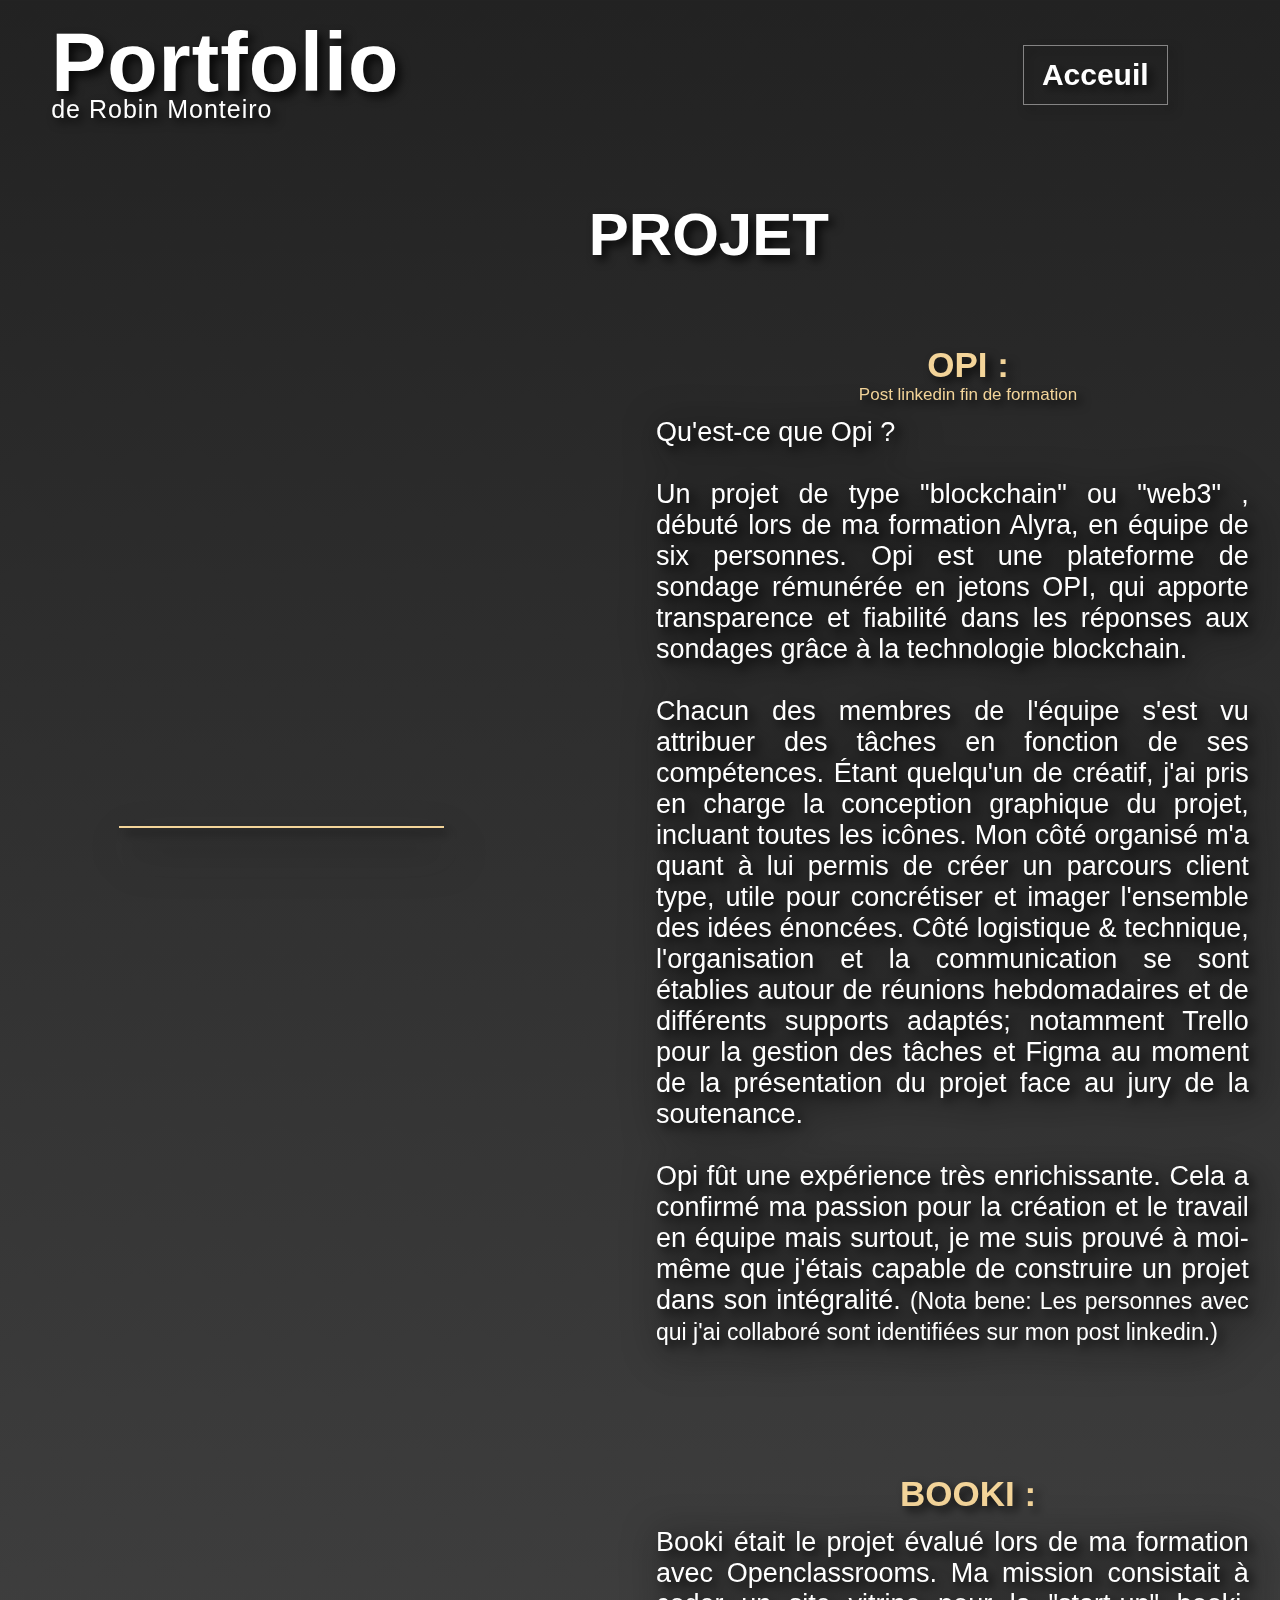
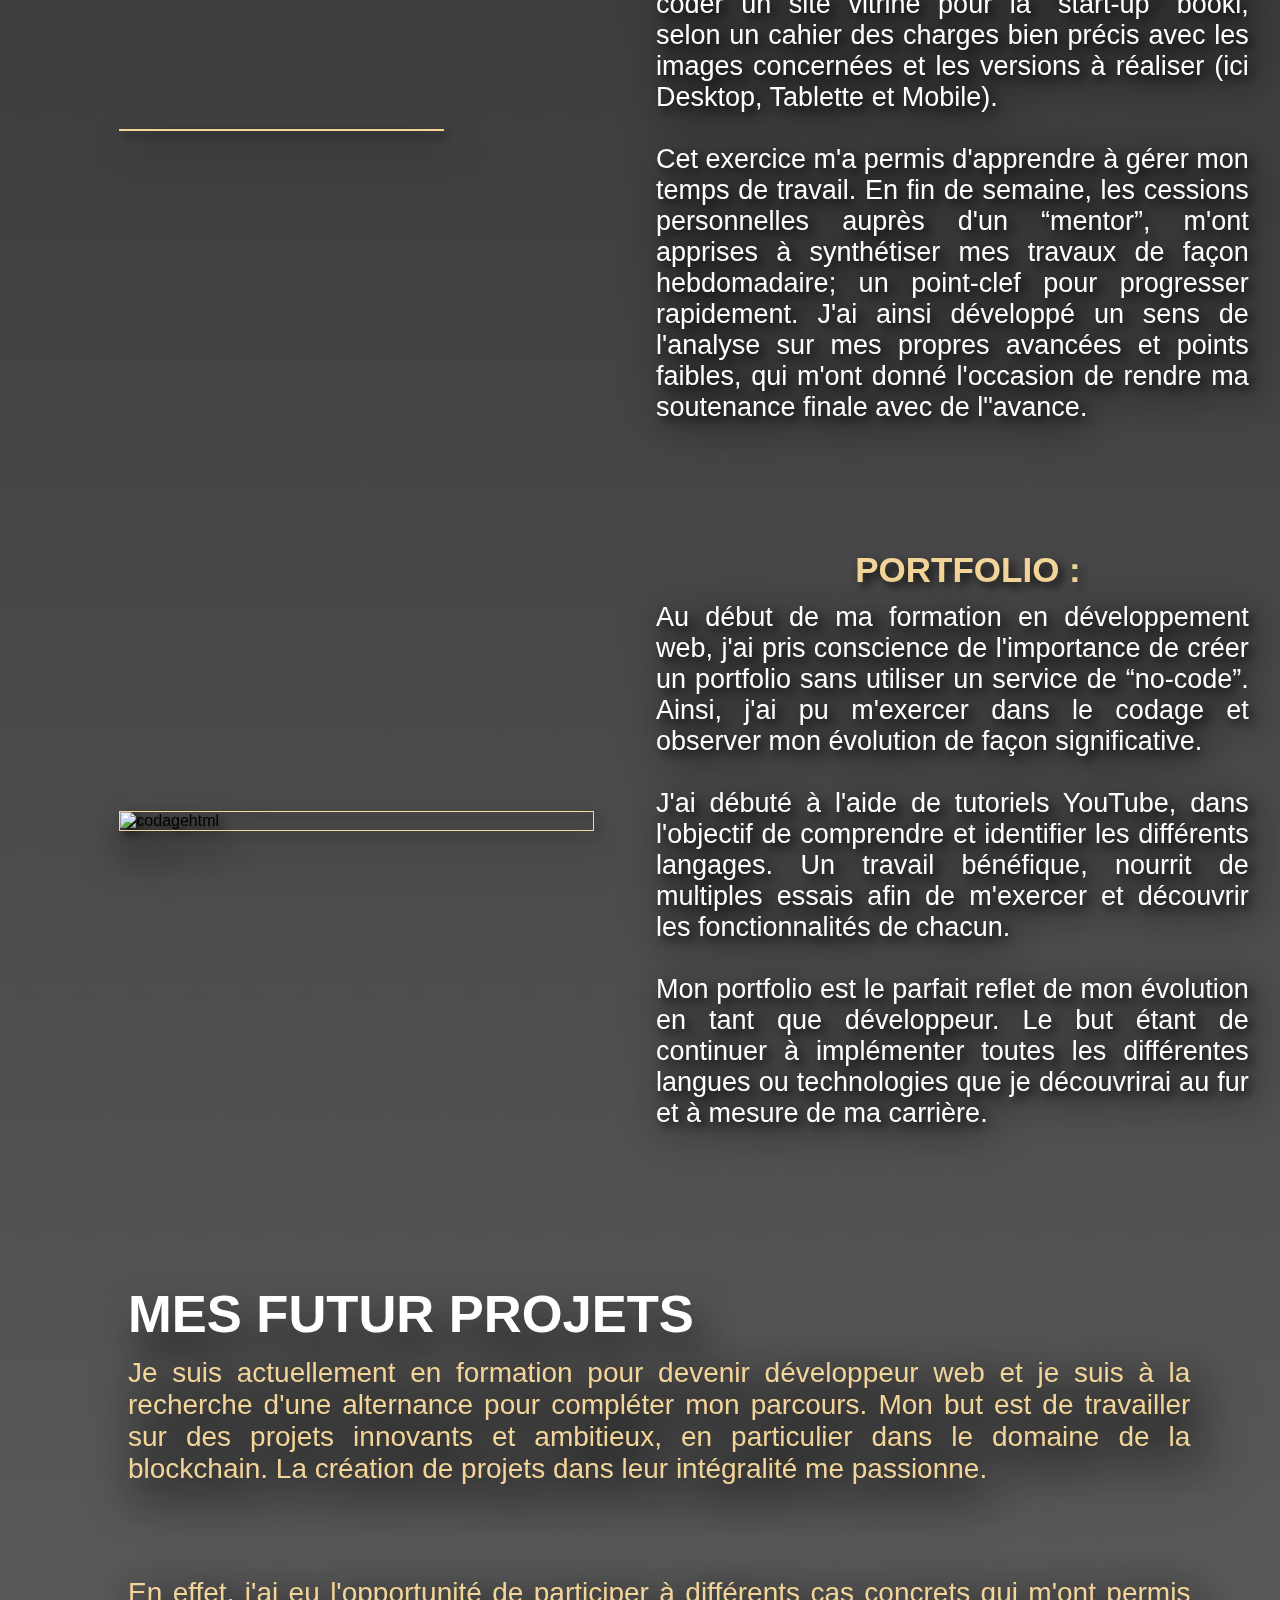
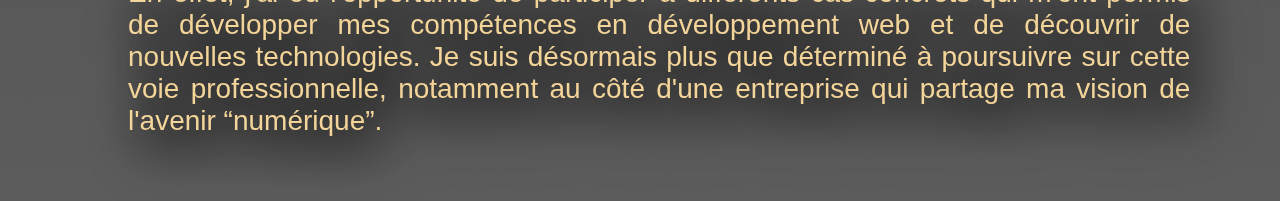
==== page2.html @ d075000b "mise à jour responsive" ====
<!DOCTYPE html>
<html lang="en">

<head>
    <script src="js/script.js"></script>
    <script src="https://kit.fontawesome.com/f42adaafe8.js" crossorigin="anonymous"></script>
    <meta charset="UTF-8">
    <link rel="stylesheet" href="css/page2.css">
    <meta http-equiv="X-UA-Compatible" content="IE=edge">
    <meta name="viewport" content="width=device-width, initial-scale=1.0">
    <title>Projet</title>
</head>

<body>
    <header>
        <section class="moi">
            <nav>
                <div class="logo">
                    <h2>Portfolio</h2>
                    <p>de Robin Monteiro</p>
                </div>
                <ul>
                    <li> <a href="index.html">Acceuil</a></li>
                </ul>
            </nav>
        </section>
    </header>


    <button id="top-button" onclick="topFunction()">
        <i class="fa-solid fa-arrow-up"> </i>
    </button> 


    <section class="codage">
        <article class="intro">
            <h1>PROJET</h1>
        </article>

        <article class="carte">
            <div class="screen">

                <img src="image/projet/OPI.png" alt="" class="grande">
            </div>
            <div class="description">
                <h2>OPI :</h2>
                <a
                    href="https://www.linkedin.com/posts/robin-monteiro-452258235_alternance-blockchain-formation-activity-7017526196246573056-VBEF?utm_source=share&utm_medium=member_desktop"><i
                        class="fa-solid fa-link"></i> </a>
                <p class="sous-titre">Post linkedin fin de formation</p>
                <p class="texte">Qu'est-ce que Opi ?
                    <br><br>
                    Un projet de type "blockchain" ou "web3" , débuté lors de ma formation Alyra, en équipe de six
                    personnes. Opi est une plateforme de sondage rémunérée en jetons OPI, qui apporte transparence et
                    fiabilité dans les réponses aux sondages grâce à la technologie blockchain.

                    <br><br>
                    Chacun des membres de l'équipe s'est vu attribuer des tâches en fonction de ses compétences. Étant
                    quelqu'un de créatif, j'ai pris en charge la conception graphique du projet, incluant toutes les
                    icônes. Mon côté organisé m'a quant à lui permis de créer un parcours client type, utile pour
                    concrétiser et imager l'ensemble des idées énoncées.
                    Côté logistique & technique, l'organisation et la communication se sont établies autour de réunions
                    hebdomadaires et de différents supports adaptés; notamment Trello pour la gestion des tâches et
                    Figma au moment de la présentation du projet face au jury de la soutenance.
                    <br><br>Opi fût une expérience très enrichissante. Cela a confirmé ma passion pour la création et le
                    travail en équipe mais surtout, je me suis prouvé à moi-même que j'étais capable de construire un
                    projet dans son intégralité.
                    <span>(Nota bene: Les personnes avec qui j'ai collaboré sont identifiées sur mon post
                        linkedin.)</span>
                </p>
            </div>
        </article>
        <article class="carte">
            <div class="screen">
                <img src="image/projet/Booki.PNG" alt="" class="grande">

            </div>
            <div class="description">
                <h2>BOOKI :</h2>

                <p class="texte">Booki était le projet évalué lors de ma formation avec Openclassrooms. Ma mission
                    consistait à coder un site vitrine pour la "start-up" booki, selon un cahier des charges bien précis
                    avec les images concernées et les versions à réaliser (ici Desktop, Tablette et Mobile).
                    <br><br>
                    Cet exercice m'a permis d'apprendre à gérer mon temps de travail. En fin de semaine, les cessions
                    personnelles auprès d'un “mentor”, m'ont apprises à synthétiser mes travaux de façon hebdomadaire;
                    un point-clef pour progresser rapidement. J'ai ainsi développé un sens de l'analyse sur mes propres
                    avancées et points faibles, qui m'ont donné l'occasion de rendre ma soutenance finale avec de
                    l"avance.
                </p>
            </div>
        </article>


        <article class="carte">
            <div class="screen">
                <img src="image/projet/Portfolio.png" alt="codagehtml" class="seul">


            </div>
            <div class="description">
                <h2>PORTFOLIO :</h2>

                <p class="texte">Au début de ma formation en développement web, j'ai pris conscience de l'importance de
                    créer un portfolio sans utiliser un service de “no-code”. Ainsi, j'ai pu m'exercer dans le codage et
                    observer mon évolution de façon significative.<br><br>
                    J'ai débuté à l'aide de tutoriels YouTube,
                    dans l'objectif de comprendre et identifier les différents langages. Un travail bénéfique, nourrit
                    de multiples essais afin de m'exercer et découvrir les fonctionnalités de chacun.
                    <br><br>
                    Mon portfolio est le parfait reflet de mon évolution en tant que développeur. Le but étant de
                    continuer à implémenter toutes les différentes langues ou technologies que je découvrirai au fur et
                    à mesure de ma carrière.

                </p>
            </div>
        </article>



        <article class="objectif">
            <h2>MES FUTUR PROJETS</h2>

            <p>Je suis actuellement en formation pour devenir développeur web et je suis à la recherche d'une alternance
                pour compléter mon parcours. Mon but est de travailler sur des projets innovants et ambitieux, en
                particulier dans le domaine de la blockchain. La création de projets dans leur intégralité me
                passionne.</p>
                <br> <br>
              <p>En effet, j'ai eu l'opportunité de participer à différents cas concrets qui m'ont
                permis de développer mes compétences en développement web et de découvrir de nouvelles technologies. 
                Je suis désormais plus que déterminé à poursuivre sur cette voie professionnelle, notamment au côté d'une
                entreprise qui partage ma vision de l'avenir “numérique”.
            </p>
        </article>

    </section>

</body>

</html>
---- css/page2.css ----
* {
    padding: 0;
    margin: 0;
    box-sizing: border-box;

}

html {
    background: linear-gradient(rgb(34, 34, 34), rgb(92, 92, 92));

}

body {
    max-width: 1600px;
    margin: 0 auto;
}

header {
    display: flex;
    height: 200px;
    justify-content: space-between;
    flex-direction: column;
    margin-bottom: 0px;
    font-family: sans-serif;

}

#top-button {
    display: none;
    position: fixed;
    width: 6%;
    bottom: 10%;
    right: 0%;
    z-index: 99;
    font-size: 24px;
    border: none;
    outline: none;
    background-color: rgba(138, 138, 138, 0.075);
    color: white;
    cursor: pointer;
    padding: 15px;
}

#top-button h3 {
    font-style: italic;
}



nav {
    display: flex;
    justify-content: space-between;
    padding-top: 15px;
    padding-left: 4%;
    padding-right: 8%;

}

.logo h2 {
    background: none;
}

.logo p {
    cursor: pointer;
    display: flex;
    font-size: 25px;
    justify-content: flex-start;
    margin-top: -15px;
    background: none;
}

.logo {
    flex-direction: column;
    display: flex;
    width: 400px;
    color: white;
    font-size: 55px;
    letter-spacing: 1px;
    cursor: default;
    text-decoration: none;
    display: flex;
    background: none;
    filter: drop-shadow(5px 5px 5px rgba(0, 0, 0, 0.781));

}

nav {
    height: 150px;
}

nav ul {
    display: flex;
    background: none;
}

nav ul li {
    height: 80px;
    font-size: 30px;
    list-style-type: none;
    flex-direction: row;
    padding: 10px;
    margin-top: 20px;
    display: flex;
    background: none;
}

nav ul li a {

    filter: drop-shadow(5px 5px 5px rgba(0, 0, 0, 0.651));
    color: white;
    text-decoration: none;
    font-weight: bold;
    padding: 12px 18px 0px 18px;
    flex-direction: row;
    border: 0.1px solid rgb(133, 132, 132);
    flex-direction: row;

}

nav ul li a:hover {
    color: rgb(243, 212, 153);
    transition: 0.5s;
    background-color: rgba(0, 0, 0, 0.2);

}

body {
    height: auto;
    font-family: sans-serif;
}

.intro {
    justify-content: center;
    display: flex;
    margin-left: 40%;
    flex-direction: column;
}

.intro h1 {
    color: white;
    font-size: 60px;
    display: flex;
    margin-bottom: 5%;
    margin-left: 10%;
    filter: drop-shadow(5px 5px 5px rgba(0, 0, 0, 0.781));
}

.intro h2 {
    margin-left: 9%;
    color: white;
    font-size: 20px;
    display: flex;
    flex-direction: column;
    filter: drop-shadow(5px 5px 5px rgba(0, 0, 0, 0.781));
}

.intro a {
    color: white;
    cursor: pointer;
    margin-left: 3%;
    text-decoration: underline;
    font-size: 30px;
}

.intro a:hover {
    color: rgb(243, 212, 153);
    filter: drop-shadow(5px 5px 20px rgb(10, 10, 10));
}



.carte {
    display: flex;
    margin-left: 2.5%;
    justify-content: space-between;
    padding-bottom: 7%;
    filter: drop-shadow(5px 5px 5px rgba(0, 0, 0, 0.781));
}

.carte .texte span {
    font-size: 23px;
}

.carte .texte {
    margin-top: 2%;
    text-align: justify;
    filter: drop-shadow(5px 5px 20px rgb(10, 10, 10));
    width: 95%;
    font-size: 27px;
    color: white;
}

.carte h2 {
    color: rgb(243, 212, 153);
    justify-content: center;
    margin-left: 0%;
    margin-top: 0%;
    font-size: 35px;
}

.carte .sous-titre {
    color: rgb(243, 212, 153);
    font-size: 17px;

}

.carte i:hover {
    color: rgb(243, 212, 153);
}

.carte i {
    color: white;
    font-size: 25px;
    cursor: pointer;
}

.carte .grande:hover {
    cursor: pointer;
    transition: 0.5s;
    scale: 2;
    filter: brightness(0.98);
    text-decoration: none;
    display: flex;
    margin-right: 10%;
}


.carte img .petite {
    width: 25%;

}

.carte .seul {
    width: 100%;
}

.carte img {

    display: flex;
    flex-wrap: wrap;
    justify-content: space-between;
    width: 65%;
    border: solid 0.1px rgb(243, 212, 153);
    margin-left: 5%;
    flex-direction: row;

}

.carte .screen {
    filter: drop-shadow(5px 20px 20px rgb(32, 32, 32));
    align-self: center;
    display: flex;
    flex-direction: row;
    justify-content: space-between;
    width: 40%;

    margin-left: 5%;
}

.description {
    text-align: center;
    margin-left: 0px;
    width: 50%;
    margin-top: 3%;
}

.objectif h1 {
    filter: drop-shadow(5px 5px 5px rgba(0, 0, 0, 0.781));
    margin-left: 31%;
}

.objectif {
    color: white;
    font-size: 35px;
    display: flex;
    margin-left: 10%;
    margin-top: 5%;
    margin-bottom: 5%;
    flex-direction: column;
    width: 100%;
    filter: drop-shadow(10px 20px 20px rgb(19, 19, 19));
}

.objectif p {
    margin-top: 1%;
    display: flex;
    font-size: 28px;
    color: rgb(243, 212, 153);
    width: 83%;
    text-align: justify;
    filter: drop-shadow(5px 5px 20px rgb(10, 10, 10));
}



/*tablette*/
@media screen and (max-width: 1024px) {

    img {
        flex-direction: column;
        flex-wrap: wrap;
        justify-content: space-between;
    }

    .carte {
        flex-direction: column;
    }

    .carte img {
        object-fit: contain;
        justify-content: none;
        margin-left: -6%;
    }

    .screen {
        justify-content: none;
        width: 25%;
        height: 25%;
        margin: 0px;
    }

    .carte .CSS {
        margin-left: 58%;
    }

    .carte .screen {
        justify-content: space-around;
        width: fit-content;
    }

    .carte .texte {
        width: 180%;
    }

}

@media screen and (max-width: 400px) {
    body {
        width: 100%;
    }

    .logo {
        width: 100%;
    }

    nav {

        flex-direction: column;
        margin-bottom: 10%;

    }

    #top-button {
        right: 14%;
    }

    .intro h1 {
        margin-top: 10%;
        font-size: 30px;
        width: 44%;
    }

    .intro {
        margin-left: 20%;
        flex-direction: column;

    }

    img {
        flex-direction: column;
        flex-wrap: wrap;

    }

    .carte {
        flex-direction: column;
    }

    .carte img:hover {
        scale: 1.3;
    }

    .carte .texte {
        width: 100%;
    }

    .carte img {
        margin-left: 8%;
    }

    .screen {
        object-fit: contain;
        justify-content: space-around;
        flex-direction: column;
        flex-flow: wrap;
        width: 5%;
        height: 5%;

    }

    .description {
        width: 96%;
    }

    .carte .texte span {
        font-size: 18px;
    }

    .carte .texte {
        font-size: 18px;
    }

    .carte .screen {
        justify-content: space-between;
        width: 80%;
        margin: auto;
    }

    .carte h2 {
        width: 100%;
        font-size: 29px;
        margin-top: 15%;
    }

    .objectif h2 {
        margin-left: 0%;
        width: 80%;
    }

    .objectif {
        margin-left: 0%;
        width: 100%;
    }

    .objectif p {
        font-size: 22px;
        text-align: justify;
        width: 96%;
    }


}
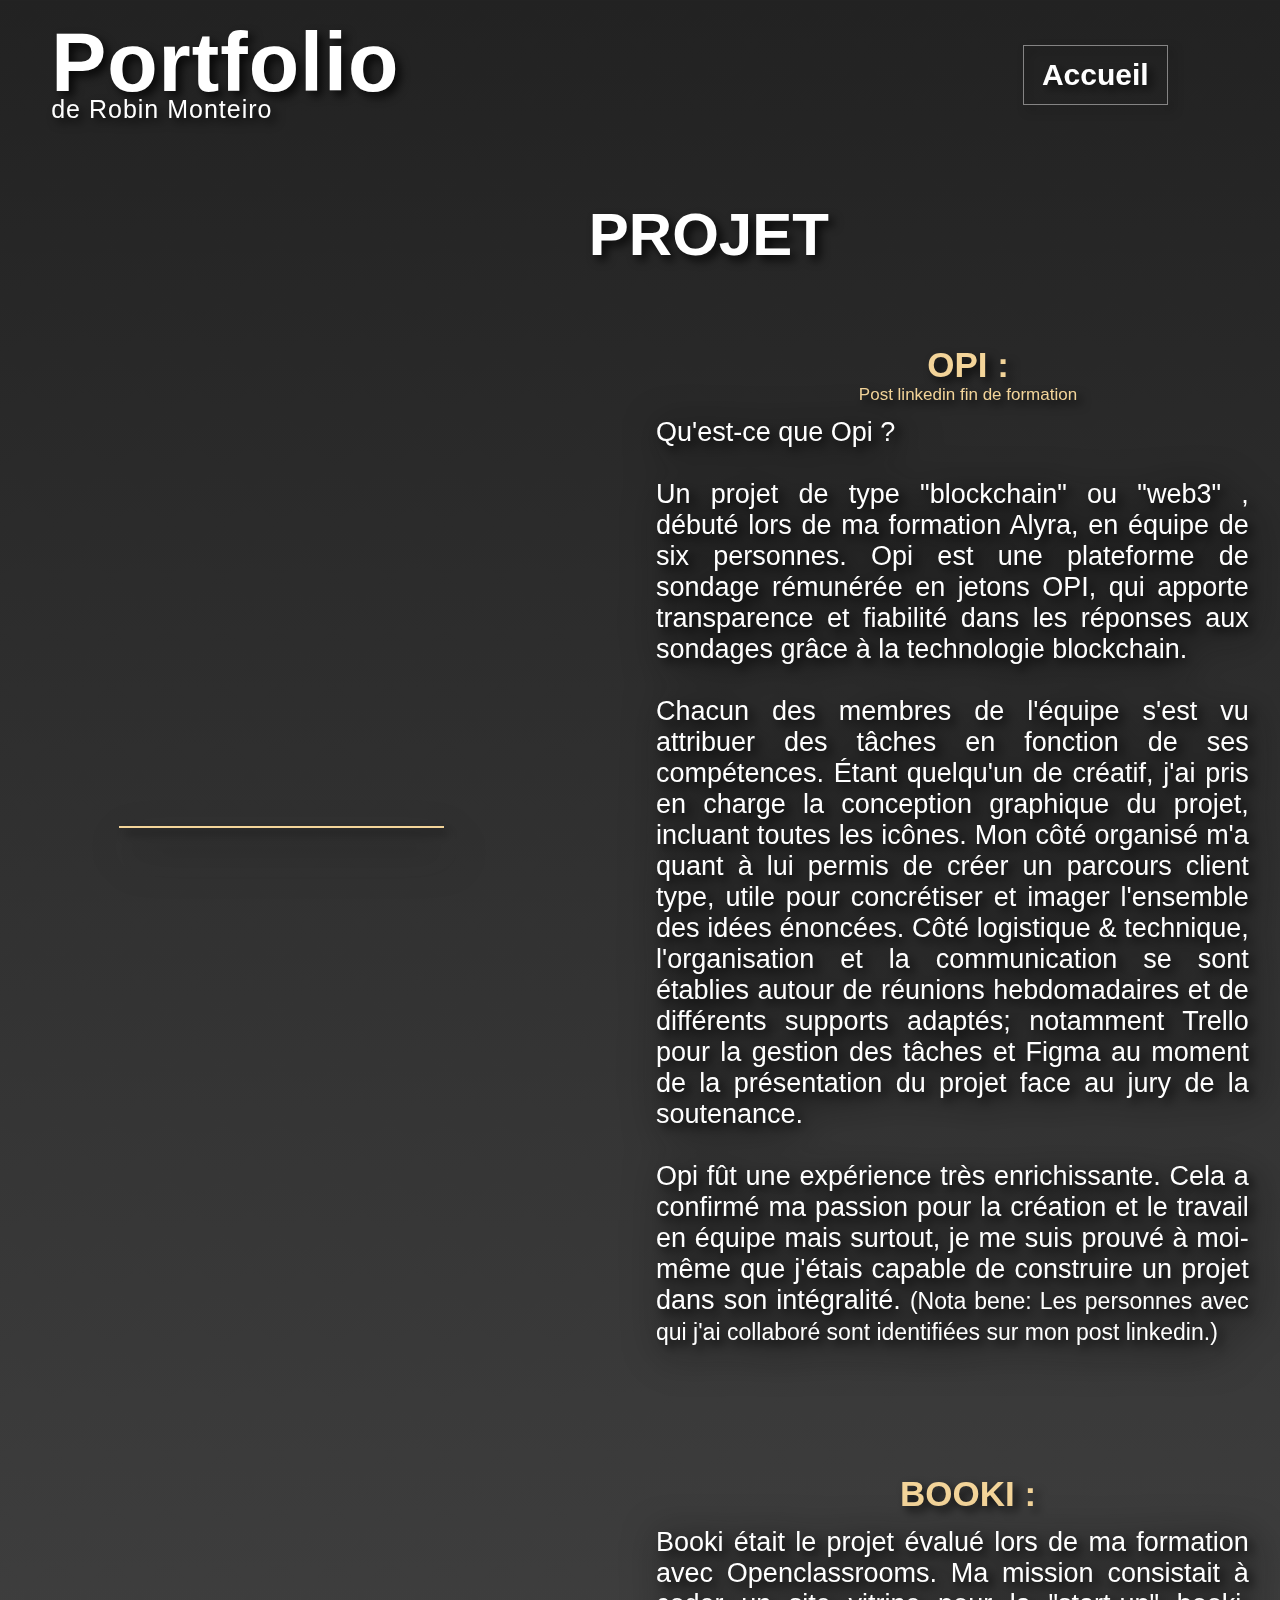
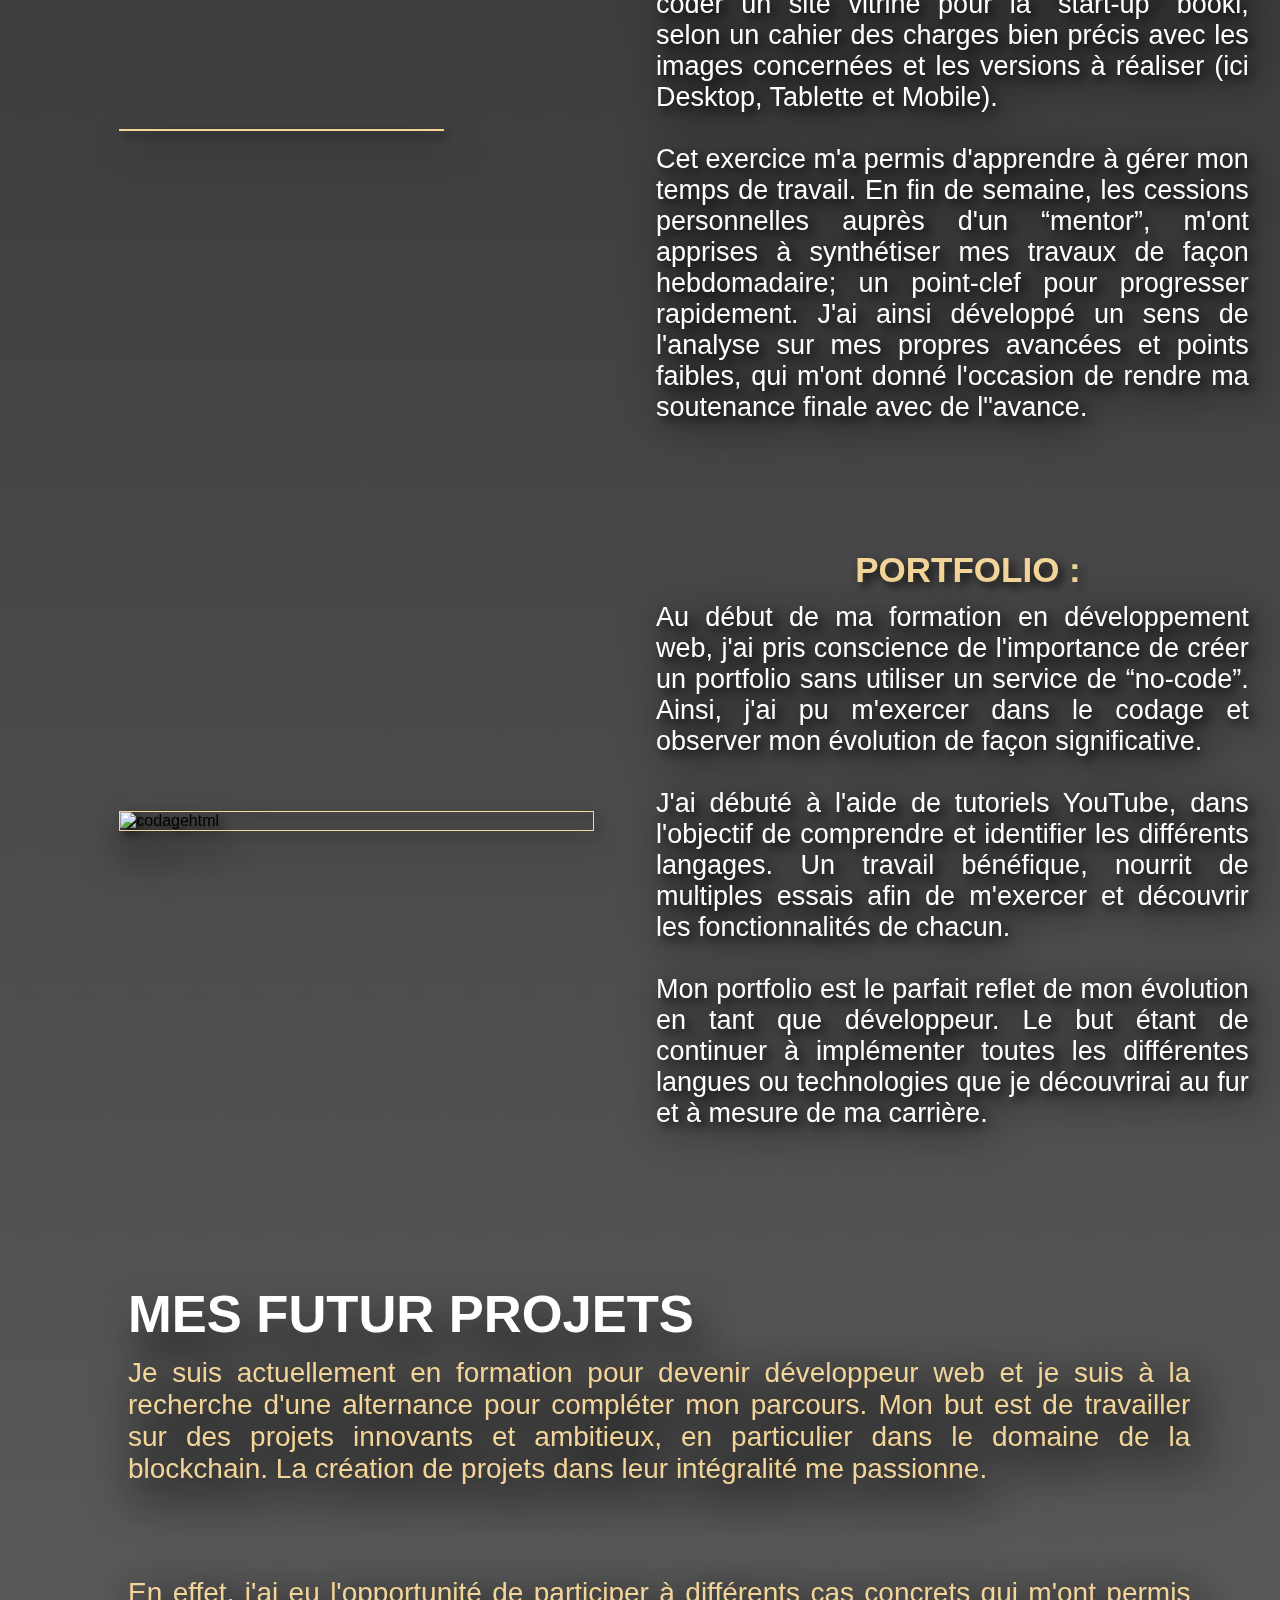
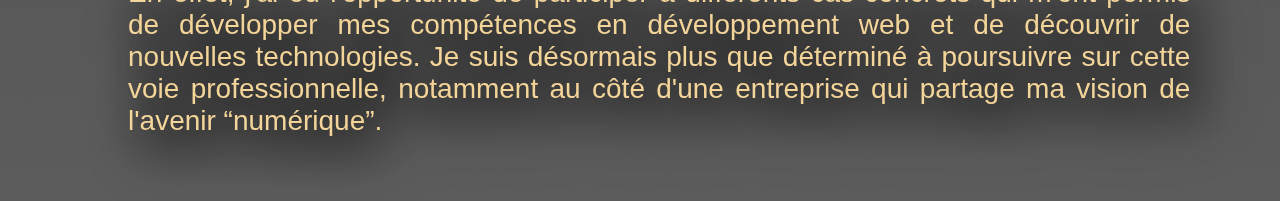
==== commit 781b5c67: "correction" ====
--- a/page2.html
+++ b/page2.html
@@ -20,7 +20,7 @@
                     <p>de Robin Monteiro</p>
                 </div>
                 <ul>
-                    <li> <a href="index.html">Acceuil</a></li>
+                    <li> <a href="index.html">Accueil</a></li>
                 </ul>
             </nav>
         </section>
@@ -72,7 +72,7 @@
         </article>
         <article class="carte">
             <div class="screen">
-                <img src="image/projet/Booki.PNG" alt="" class="grande">
+                <img src="image/projet/Booki.png" alt="" class="grande">
 
             </div>
             <div class="description">
